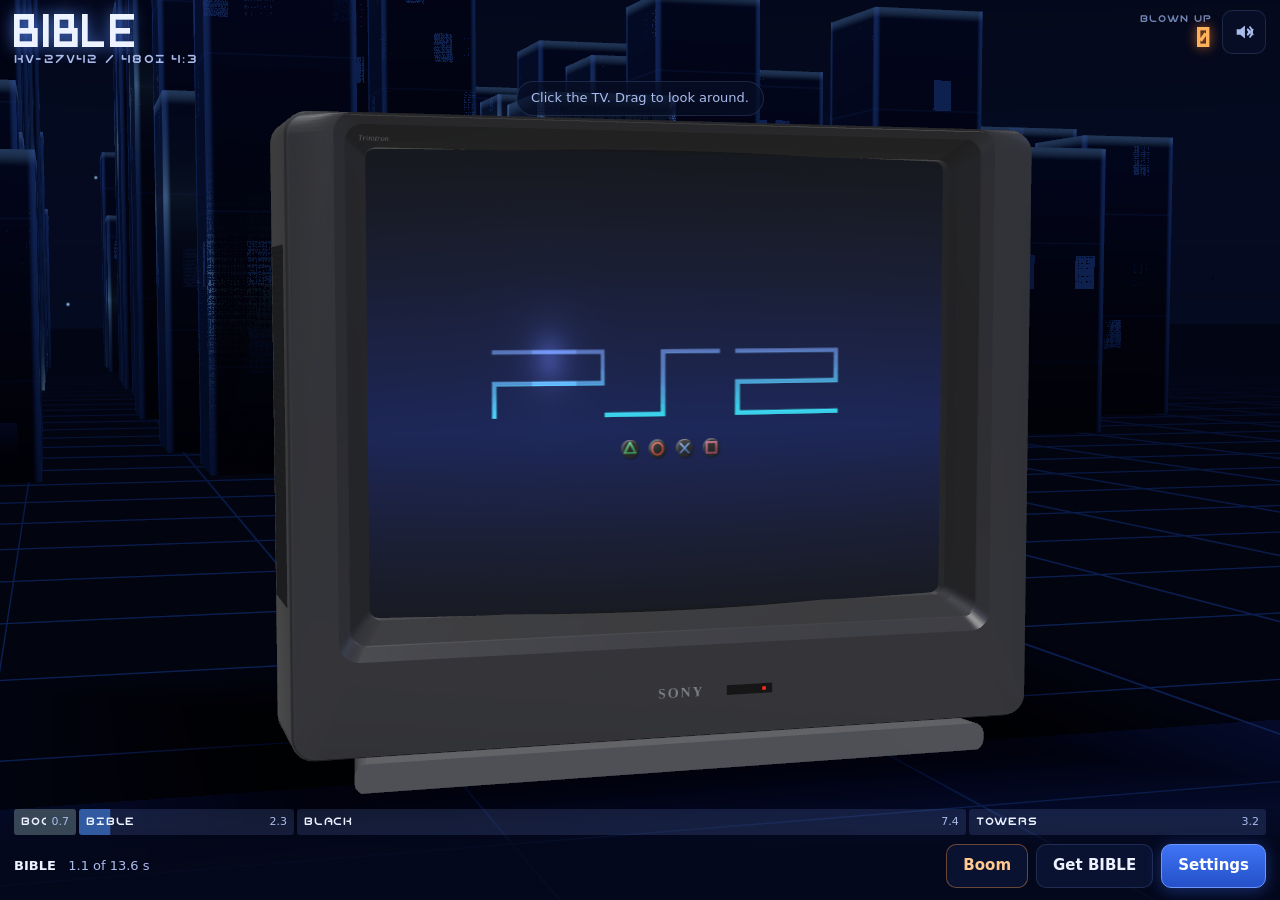
==== site/index.html @ 47b12365 "The website: BIBLE on a Sony KV-27V42, built with tvkit, every Manage setting and Color Theme, the m" ====
<!doctype html>
<html lang="en">
<head>
<meta charset="utf-8">
<meta name="viewport" content="width=device-width, initial-scale=1, viewport-fit=cover, interactive-widget=resizes-content">
<title>BIBLE: the boot loader for the PlayStation 2</title>
<meta name="description" content="BIBLE, the signed boot loader RIPPS2 sets up, playing on a Sony KV-27V42. Try every setting, watch the loop from power on to the towers, and blow up the TV.">
<meta name="theme-color" content="#04081a">
<meta property="og:title" content="BIBLE: the boot loader for the PlayStation 2">
<meta property="og:description" content="Try every setting on a Trinitron. Pick 16:9 and it does not survive.">
<meta property="og:type" content="website">
<meta property="og:image" content="https://akilluminati47.github.io/BIBLE/assets/og.jpg">
<meta name="twitter:card" content="summary_large_image">
<link rel="icon" type="image/png" href="assets/ripps2-icon.png">
<link rel="preload" href="assets/ripps2-sleek-bold.ttf" as="font" type="font/ttf" crossorigin>
<link rel="stylesheet" href="css/site.css">
<script type="importmap">{ "imports": { "three": "./vendor/three.module.js", "three/addons/": "./vendor/addons/" } }</script>
</head>
<body>
<canvas id="stage" aria-label="A Sony KV-27V42 playing BIBLE's splash. Click or tap it to blow it up."></canvas>
<div id="flash" aria-hidden="true"></div>
<div id="veil" aria-hidden="true"><span>Warming up the tube</span></div>

<header id="top">
  <div class="brand">
    <h1>BIBLE</h1>
    <p id="caption">the boot loader</p>
  </div>
  <div class="top-r">
    <div id="score" aria-live="off"><span>Blown up</span><b id="count">0</b></div>
    <button id="mute" class="icon" type="button" aria-pressed="true" aria-label="Explosion sound">
      <svg viewBox="0 0 24 24" width="22" height="22" aria-hidden="true"><path fill="currentColor" d="M4 9v6h4l5 4V5L8 9H4z"/><path id="waves" fill="none" stroke="currentColor" stroke-width="2" stroke-linecap="round" d="M16 9.2a4 4 0 0 1 0 5.6M18.6 6.6a7.6 7.6 0 0 1 0 10.8"/><path id="cross" fill="none" stroke="currentColor" stroke-width="2" stroke-linecap="round" d="M16.5 9.5l5 5m0-5l-5 5" hidden/></svg>
    </button>
  </div>
</header>

<div id="ready" aria-hidden="true"></div>
<p id="hint" aria-hidden="true"></p>

<footer id="hud">
  <div id="bar" role="img" aria-label="The loop"></div>
  <div class="row">
    <p id="readout" aria-live="off"></p>
    <div class="actions">
      <button id="boom" type="button" class="ghost">Boom</button>
      <a id="get" class="ghost" href="https://github.com/akilluminati47/BIBLE/releases/latest">Get BIBLE</a>
      <button id="open" type="button" class="primary" aria-haspopup="dialog" aria-controls="panel">Settings</button>
    </div>
  </div>
</footer>

<div id="scrim"></div>
<aside id="panel" role="dialog" aria-modal="true" aria-labelledby="ptitle" tabindex="-1" inert>
  <div class="phead">
    <h2 id="ptitle">Settings</h2>
    <button id="close" type="button" class="primary">Resume</button>
  </div>
  <div class="pbody">
    <div class="preview">
      <canvas id="pv" aria-label="BIBLE's splash with these settings"></canvas>
      <div class="pvside">
        <p class="pvnum"><b id="pvtotal"></b><span>one loop</span></p>
        <div id="pvbar"></div>
        <p class="pvnote" id="pvnote"></p>
      </div>
    </div>
    <div id="rows"></div>

    <section class="sect">
      <h3>Your PS2BBL.INI</h3>
      <p class="note">These settings as the lines they are. Or let RIPPS2's Manage write them: Settings &gt; General &gt; Boot Loader &gt; Manage.</p>
      <pre id="ini" tabindex="0"></pre>
      <div class="btns"><button id="copy" type="button" class="ghost">Copy</button> <button id="reset" type="button" class="ghost">Back to defaults</button></div>
    </section>

    <section class="sect">
      <h3>Get it</h3>
      <ul class="links">
        <li><a href="https://github.com/akilluminati47/RIPPS2/releases/latest/download/RIPPS2.elf">RIPPS2.elf, which sets BIBLE up for you</a></li>
        <li><a href="https://github.com/akilluminati47/BIBLE/releases/latest">Signed builds and the SD2PSX BOOT card</a></li>
        <li><a href="https://youtu.be/sTjjmDd6r1g">The reel on YouTube</a></li>
        <li><a href="https://www.psx-place.com/threads/bible.51524/">BIBLE's thread on psx-place</a></li>
        <li><a href="https://github.com/akilluminati47/BIBLE">Source and every setting (GPL-3.0)</a></li>
        <li><a href="https://akilluminati47.github.io/RIPPS2/">RIPPS2</a></li>
      </ul>
    </section>

    <section class="sect">
      <h3>Where the numbers come from</h3>
      <p class="note">The splash is drawn from BIBLE's own layout, font, logo and button sheet, and the sky and towers from RIPPS2's. The towers stop at 3.2 s, where RIPPS2's menu comes in and a legacy theme takes over.</p>
      <p class="note">Black time is measured from PCSX2 frames with RIPPS2 on a memory card. The console figure is an estimate: only RIPPS2's own start was timed on a real SCPH-39001, from its DIAG.TXT. The drive wait is the lab's too.</p>
      <p class="note">Both TVs are fan-made in code from published sizes and photographs. <a href="studio.html">Open the model studio</a>.</p>
      <p class="note fine">Unofficial fan project. Sony, Trinitron, BRAVIA, PlayStation and PS2 are trademarks of Sony Group Corporation or its affiliates. Made by akilluminati47, built with Claude. BIBLE builds on PS2BBL by El Isra and PS2BBL Extended by saildot4k.</p>
    </section>
  </div>
</aside>

<div id="nogl" hidden>
  <h2>This page needs WebGL</h2>
  <p>Your browser could not start it, so here is BIBLE's splash as a picture instead.</p>
  <img src="https://raw.githubusercontent.com/akilluminati47/BIBLE/main/assets/readme/bible-splash.gif" width="480" alt="BIBLE's splash">
  <p><a href="https://github.com/akilluminati47/BIBLE">BIBLE on GitHub</a></p>
</div>
<noscript><p style="padding:24px;color:#dfe6fb">This page needs JavaScript. <a style="color:#8fc4ff" href="https://github.com/akilluminati47/BIBLE">BIBLE on GitHub</a></p></noscript>
<script type="module" src="js/main.js"></script>
</body>
</html>
---- site/css/site.css ----
@font-face { font-family: "Sleek"; src: url("../assets/ripps2-sleek-bold.ttf"); font-weight: 700; font-display: swap; }
@font-face { font-family: "Planet N"; src: url("../assets/ripps2-one.ttf"); unicode-range: U+0031; font-display: swap; }
@font-face { font-family: "Planet N"; src: url("../assets/planet-n-compact.ttf"); font-display: swap; }

:root {
  color-scheme: dark;
  --ground: #04081a; --ink: #ecf2ff; --soft: #aabcec; --dim: #7387b8; --line: rgba(143, 180, 255, .16);
  --accent: #5a8cff; --accent2: #8fe3ff; --sel: #1e3c96; --glass: rgba(7, 12, 32, .78);
  --gut: max(14px, env(safe-area-inset-left)); --gur: max(14px, env(safe-area-inset-right));
  --font: Roboto, "Segoe UI", system-ui, -apple-system, "Helvetica Neue", Arial, sans-serif;
}
* { box-sizing: border-box; }
html, body { margin: 0; height: 100%; overflow: hidden; background: var(--ground); color: var(--ink); font: 15px/1.45 var(--font); -webkit-tap-highlight-color: transparent; overscroll-behavior: none; }
a { color: var(--accent2); }
#stage { position: fixed; inset: 0; width: 100%; height: 100%; display: block; touch-action: none; outline: 0; }
#stage.aim { cursor: crosshair; }
button, .ghost, .primary { font: inherit; }

#veil { position: fixed; inset: 0; z-index: 4; display: grid; place-items: center; background: var(--ground); color: var(--dim); font: 13px "Planet N", var(--font); letter-spacing: .1em; text-transform: uppercase; transition: opacity .5s; pointer-events: none; }
#veil.gone { opacity: 0; }

/* ---- the top bar ---- */
#top { position: fixed; top: 0; left: 0; right: 0; display: flex; justify-content: space-between; align-items: flex-start; pointer-events: none;
  padding: max(10px, env(safe-area-inset-top)) var(--gur) 0 var(--gut); }
.brand h1 { margin: 0; font: 700 clamp(26px, 5.2vmin, 40px)/1 "Sleek", var(--font); letter-spacing: .02em; text-shadow: 0 0 16px rgba(90, 140, 255, .85); }
.brand p { white-space: nowrap; margin: 3px 0 0; font: 12px/1.2 "Planet N", var(--font); letter-spacing: .1em; color: var(--soft); text-transform: uppercase; }
.top-r { display: flex; align-items: center; gap: 10px; pointer-events: auto; }
#score { display: flex; flex-direction: column; align-items: flex-end; line-height: 1; }
#score span { white-space: nowrap; font: 10px "Planet N", var(--font); letter-spacing: .1em; color: var(--dim); text-transform: uppercase; }
#score b { font: 700 24px/1.1 "Sleek", var(--font); color: #ffb25c; text-shadow: 0 0 12px rgba(255, 130, 40, .8); font-variant-numeric: tabular-nums; }
.icon { width: 44px; height: 44px; display: grid; place-items: center; color: var(--soft); background: rgba(10, 18, 44, .55); border: 1px solid var(--line); border-radius: 10px; cursor: pointer; }
.icon:hover { color: var(--ink); }

/* ---- the arcade's words ---- */
#ready { position: fixed; left: 50%; top: 42%; transform: translate(-50%, -50%); font: 700 clamp(30px, 9vmin, 76px)/1 "Sleek", var(--font); letter-spacing: .06em; color: #fff; white-space: nowrap;
  text-shadow: 0 0 22px var(--accent), 0 4px 0 #122a78; pointer-events: none; opacity: 0; }
#ready.on { opacity: 1; animation: arcade .32s steps(2, jump-none) 4 forwards; }
@keyframes arcade { 0% { opacity: 1; } 100% { opacity: 0; } }
#flash { position: fixed; inset: 0; background: #fff; opacity: 0; pointer-events: none; }
#hint { position: fixed; left: 50%; top: max(64px, 9vh); transform: translateX(-50%); margin: 0; padding: 7px 14px; background: rgba(8, 14, 36, .72); border: 1px solid var(--line); border-radius: 999px;
  color: var(--soft); font-size: 13px; white-space: nowrap; pointer-events: none; transition: opacity .4s; }
#hint.gone { opacity: 0; }

/* ---- the bottom bar ---- */
#hud { position: fixed; left: 0; right: 0; bottom: 0; padding: 0 var(--gur) max(12px, env(safe-area-inset-bottom)) var(--gut);
  background: linear-gradient(transparent, rgba(4, 8, 26, .85) 42%); pointer-events: none; }
#hud > * { pointer-events: auto; }
.bar { display: flex; gap: 3px; height: 26px; }
#bar { display: flex; gap: 3px; height: 26px; }
.seg { position: relative; min-width: 3px; background: rgba(120, 150, 230, .16); border-radius: 3px; overflow: hidden; display: flex; align-items: center; padding: 0 7px; }
.seg i { position: absolute; inset: 0; transform-origin: 0 50%; transform: scaleX(0); background: var(--c, var(--accent)); opacity: .55; }
.seg span { position: relative; font: 10.5px/1 "Planet N", var(--font); letter-spacing: .08em; white-space: nowrap; color: var(--ink); text-transform: uppercase; overflow: hidden; }
.seg em { position: relative; margin-left: auto; padding-left: 6px; font-style: normal; font-size: 11px; color: var(--soft); white-space: nowrap; font-variant-numeric: tabular-nums; }
.seg.power { --c: #566; flex: none !important; width: 62px; } .seg.splash { --c: var(--sky, var(--accent)); } .seg.black { --c: #30343f; } .seg.towers { --c: var(--accent2); }
.row { display: flex; align-items: center; justify-content: space-between; gap: 10px; margin-top: 9px; }
#readout { margin: 0; color: var(--soft); font-size: 13px; min-width: 0; overflow: hidden; text-overflow: ellipsis; white-space: nowrap; font-variant-numeric: tabular-nums; }
#readout b { color: var(--ink); font-weight: 600; }
.actions { display: flex; gap: 8px; flex: none; }
.primary, .ghost { display: inline-flex; align-items: center; justify-content: center; min-height: 44px; padding: 0 16px; border-radius: 10px; cursor: pointer; text-decoration: none; white-space: nowrap; font-weight: 600; }
.primary { color: #fff; background: linear-gradient(180deg, #3f74f5, #2450c8); border: 1px solid #6c97ff; box-shadow: 0 2px 16px rgba(60, 110, 255, .4); }
.primary:hover { background: linear-gradient(180deg, #4d82ff, #2c5ad8); }
.ghost { color: var(--ink); background: rgba(14, 24, 58, .7); border: 1px solid var(--line); }
.ghost:hover { border-color: rgba(143, 180, 255, .5); }
#boom { color: #ffc98f; border-color: rgba(255, 150, 70, .4); }
:focus-visible { outline: 2px solid var(--accent2); outline-offset: 2px; }

/* ---- the glass panel ---- */
#scrim { position: fixed; inset: 0; background: rgba(2, 4, 14, .35); opacity: 0; pointer-events: none; transition: opacity .32s; }
#panel { position: fixed; top: 0; right: 0; bottom: 0; width: min(560px, 100%); display: flex; flex-direction: column; color: var(--ink); background: var(--glass);
  -webkit-backdrop-filter: blur(24px) saturate(1.4); backdrop-filter: blur(24px) saturate(1.4); border-left: 1px solid var(--line); box-shadow: -24px 0 80px rgba(0, 0, 0, .5);
  transform: translateX(102%); display: none; transition: transform .36s cubic-bezier(.2, .8, .2, 1); outline: 0; }
body.show #panel { display: flex; }
body.open #panel { transform: none; }
body.open #scrim { opacity: 1; pointer-events: auto; }
.phead { flex: none; display: flex; align-items: center; justify-content: space-between; padding: max(10px, env(safe-area-inset-top)) var(--gur) 10px 20px; border-bottom: 1px solid var(--line); }
.phead h2 { margin: 0; font: 700 26px/1 "Sleek", var(--font); text-shadow: 0 0 12px rgba(90, 140, 255, .7); }
.pbody { flex: 1; min-height: 0; overflow-y: auto; -webkit-overflow-scrolling: touch; overscroll-behavior: contain; padding: 16px var(--gur) calc(24px + env(safe-area-inset-bottom)) 20px; }
.preview { display: grid; grid-template-columns: minmax(0, 1fr) minmax(0, 1fr); gap: 14px; align-items: center; margin-bottom: 8px; }
#pv { display: block; width: 100%; height: auto; border-radius: 6px; background: #000; box-shadow: 0 0 0 1px var(--line), 0 8px 30px rgba(0, 0, 0, .5); }
.pvnum { margin: 0; display: flex; align-items: baseline; gap: 8px; }
.pvnum b { font: 700 32px/1 "Sleek", var(--font); color: var(--accent2); font-variant-numeric: tabular-nums; }
.pvnum span { font-size: 13px; color: var(--soft); }
#pvbar { display: flex; gap: 2px; height: 8px; margin: 8px 0 7px; }
#pvbar .seg { padding: 0; border-radius: 2px; width: auto; } #pvbar .seg.power { flex: 1 1 0 !important; } #pvbar .seg i { transform: none; opacity: .9; }
.pvnote { margin: 0; font-size: 12.5px; line-height: 1.35; color: var(--soft); }
.sect, .group { padding-top: 18px; }
.sect h3, .group h3 { margin: 0 0 3px; font: 14px/1.2 "Planet N", var(--font); letter-spacing: .08em; text-transform: uppercase; color: var(--accent2); }
.note { margin: 0 0 8px; color: var(--soft); font-size: 13px; }
.note.fine { color: var(--dim); font-size: 12px; }
.set { display: grid; grid-template-columns: 148px minmax(0, 1fr); gap: 4px 12px; padding: 11px 0; border-top: 1px solid var(--line); }
.set .name { font-weight: 600; padding-top: 7px; }
.set .hint { grid-column: 2; margin: 2px 0 0; font-size: 12px; line-height: 1.35; color: var(--dim); }
.set.dim { display: none; }
.opts { display: flex; flex-wrap: wrap; gap: 4px; }
.opt { min-height: 36px; padding: 4px 11px; background: rgba(30, 50, 110, .22); border: 1px solid transparent; border-radius: 6px; color: var(--soft); font: inherit; font-size: 14px; cursor: pointer; }
.opt:hover { color: var(--ink); border-color: var(--line); }
.opt[aria-checked="true"] { color: #fff; background: var(--sel); border-color: #4e78e6; }
.swatches { display: grid; grid-template-columns: repeat(auto-fill, minmax(92px, 1fr)); gap: 5px; }
.swatch { display: flex; align-items: center; gap: 7px; min-height: 40px; padding: 4px 8px; background: rgba(30, 50, 110, .22); border: 1px solid transparent; border-radius: 6px; color: var(--soft); font: inherit; font-size: 13px; cursor: pointer; text-align: left; }
.swatch i { flex: none; width: 16px; height: 16px; border-radius: 50%; background: var(--s); box-shadow: 0 0 8px var(--s); }
.swatch[aria-checked="true"] { color: #fff; background: var(--sel); border-color: #4e78e6; }
.custom { grid-column: 2; display: flex; align-items: center; gap: 8px; margin-top: 4px; font-size: 13px; color: var(--soft); }
.custom input { width: 52px; height: 36px; padding: 0; background: none; border: 1px solid var(--line); border-radius: 6px; cursor: pointer; }
#ini { margin: 8px 0; padding: 11px 12px; overflow-x: auto; background: rgba(0, 0, 0, .35); border: 1px solid var(--line); border-radius: 8px; font: 12.5px/1.5 ui-monospace, Consolas, Menlo, monospace; color: #cdd9f7; white-space: pre; }
.links { margin: 6px 0 0; padding: 0; list-style: none; }
.links a { display: flex; align-items: center; min-height: 40px; border-top: 1px solid var(--line); text-decoration: none; }
.links a:hover { text-decoration: underline; }
#nogl { position: fixed; inset: 0; z-index: 5; display: grid; place-content: center; justify-items: center; gap: 4px; padding: 20px; text-align: center; background: var(--ground); }
#nogl[hidden] { display: none; }
#nogl img { max-width: 100%; height: auto; }

/* ---- narrower ---- */
@media (max-width: 720px) {
  #panel { width: 100%; border-left: 0; transform: translateY(102%); }
  body.open #panel { transform: none; }
  .phead { padding-left: var(--gut); }
  .pbody { padding-left: var(--gut); }
  .set { grid-template-columns: minmax(0, 1fr); }
  .set .name { padding-top: 0; }
  .set .hint, .custom { grid-column: 1; }
  .opt { min-height: 42px; padding: 6px 12px; } .swatch { min-height: 44px; }
  #readout { display: none; }
  .row { justify-content: flex-end; }
  .actions { flex: 1; }
  .actions > * { flex: 1; padding: 0 8px; }
  .primary#open { flex: 1.3; }
}
@media (max-width: 520px) {
  #bar .seg { padding: 0 5px; }
  .seg.power { width: 12px; }
  .seg.power span, .seg.power em { display: none; }
  .seg em { display: none; }
}
@media (max-width: 420px) {
  .preview { grid-template-columns: minmax(0, 1fr); }
}
/* a phone on its side: one tight row, so the set keeps the height */
@media (max-height: 480px) and (orientation: landscape) {
  #hud { display: flex; align-items: center; gap: 10px; }
  #bar { flex: 1; min-width: 0; height: 22px; }
  .row { margin: 0; flex: none; }
  #readout { display: none; }
  .actions { flex: none; } .actions > * { flex: none; padding: 0 12px; }
  .primary, .ghost { min-height: 40px; }
  .preview { grid-template-columns: 200px minmax(0, 1fr); }
  #hint { top: 8px; }
}
@media (prefers-reduced-motion: reduce) {
  #panel, #scrim { transition-duration: .01s; }
  #ready.on { animation: none; }
}
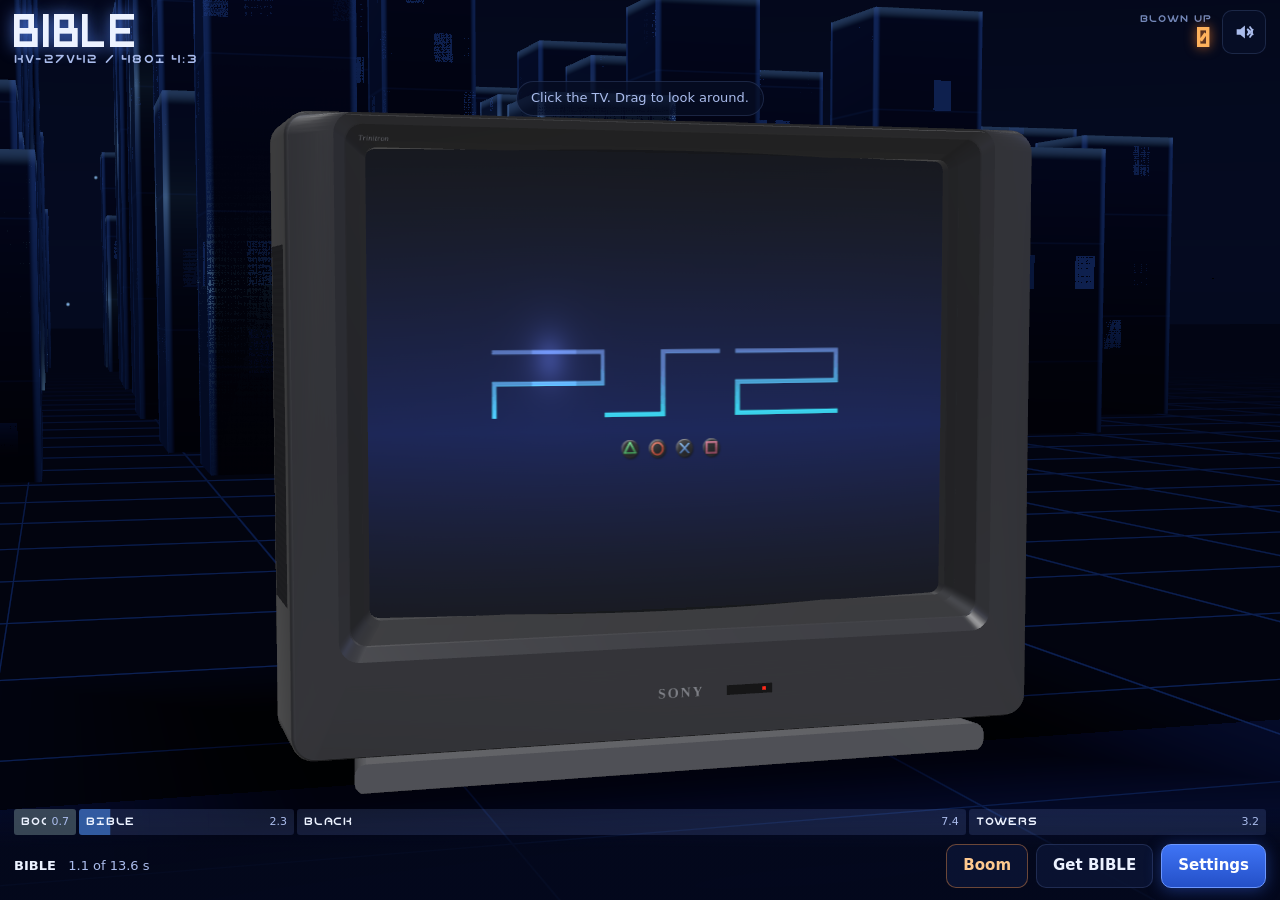
==== commit 6131a483: "Website: unused particle slots and a negative pow() made NaNs the bloom smeared into a black block; " ====
--- a/site/index.html
+++ b/site/index.html
@@ -98,7 +98,7 @@
 <div id="nogl" hidden>
   <h2>This page needs WebGL</h2>
   <p>Your browser could not start it, so here is BIBLE's splash as a picture instead.</p>
-  <img src="https://raw.githubusercontent.com/akilluminati47/BIBLE/main/assets/readme/bible-splash.gif" width="480" alt="BIBLE's splash">
+  <img id="noglimg" width="480" alt="BIBLE's splash">
   <p><a href="https://github.com/akilluminati47/BIBLE">BIBLE on GitHub</a></p>
 </div>
 <noscript><p style="padding:24px;color:#dfe6fb">This page needs JavaScript. <a style="color:#8fc4ff" href="https://github.com/akilluminati47/BIBLE">BIBLE on GitHub</a></p></noscript>
